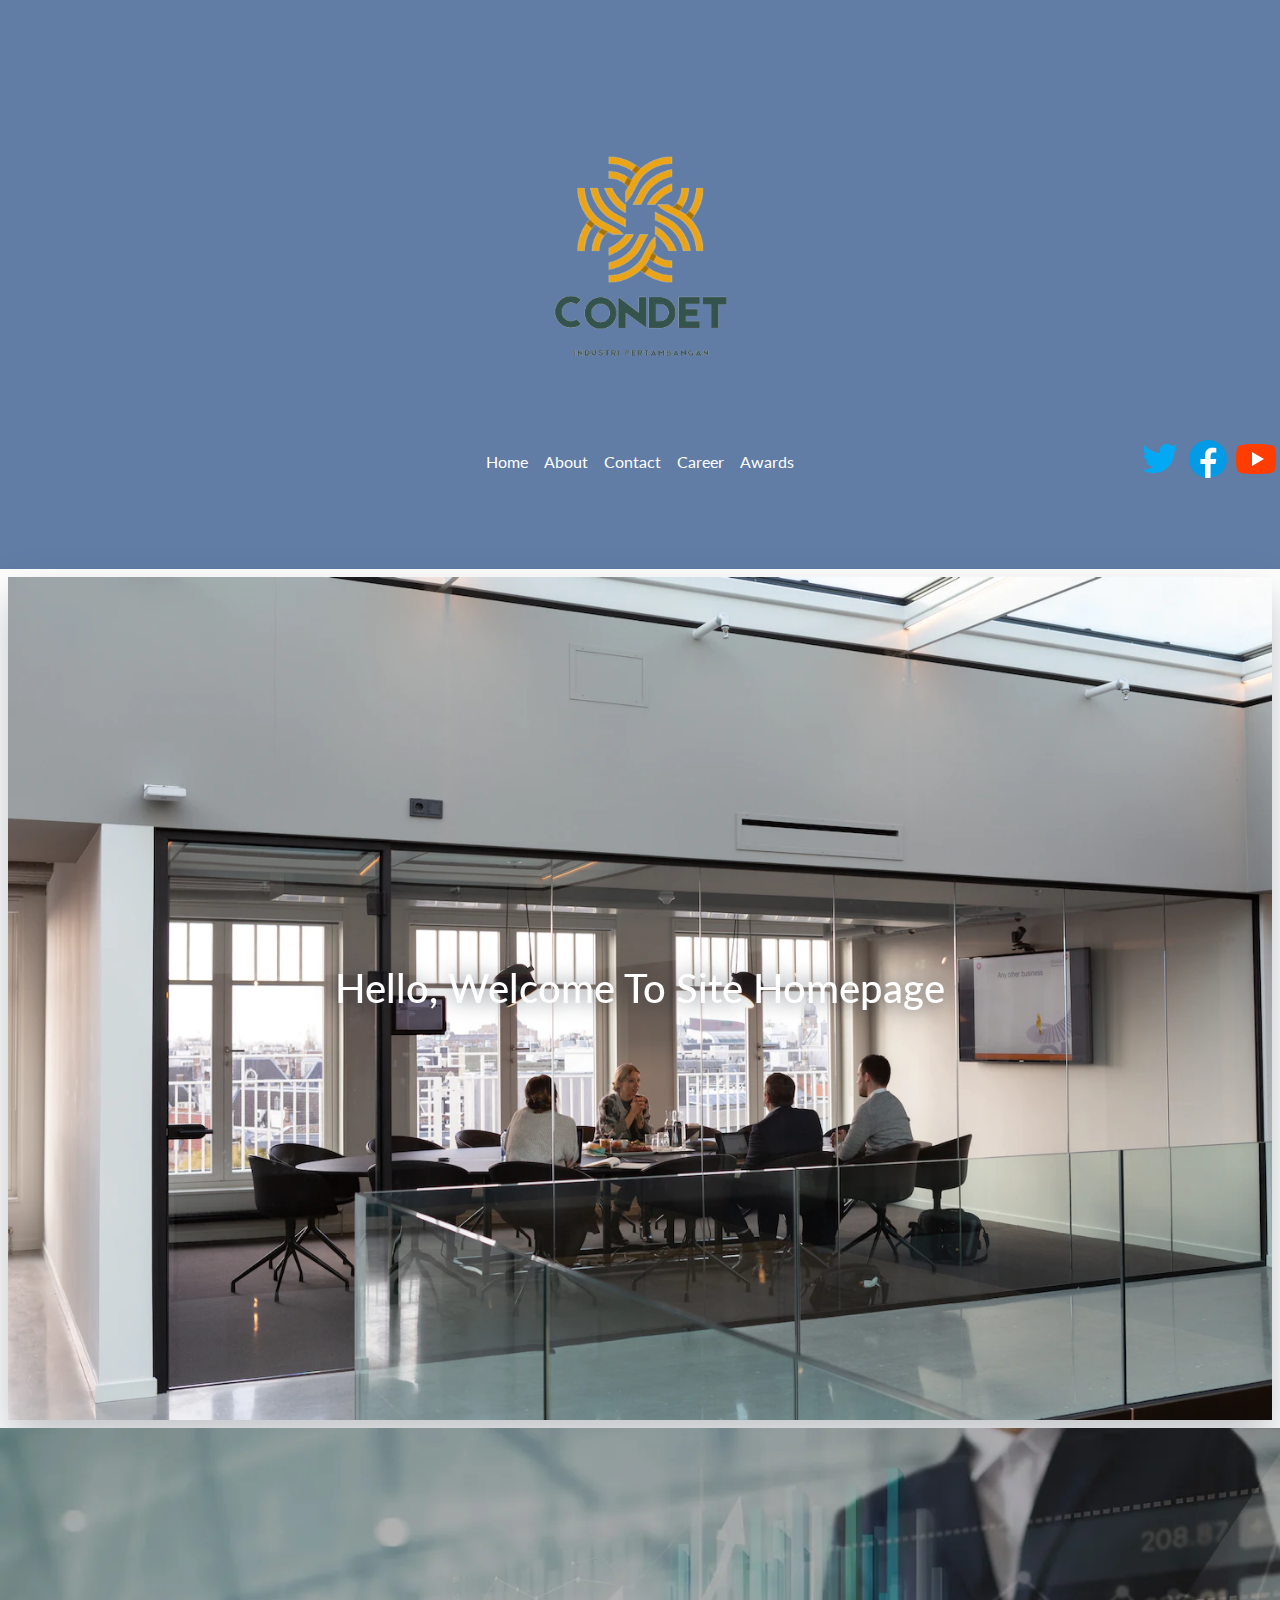
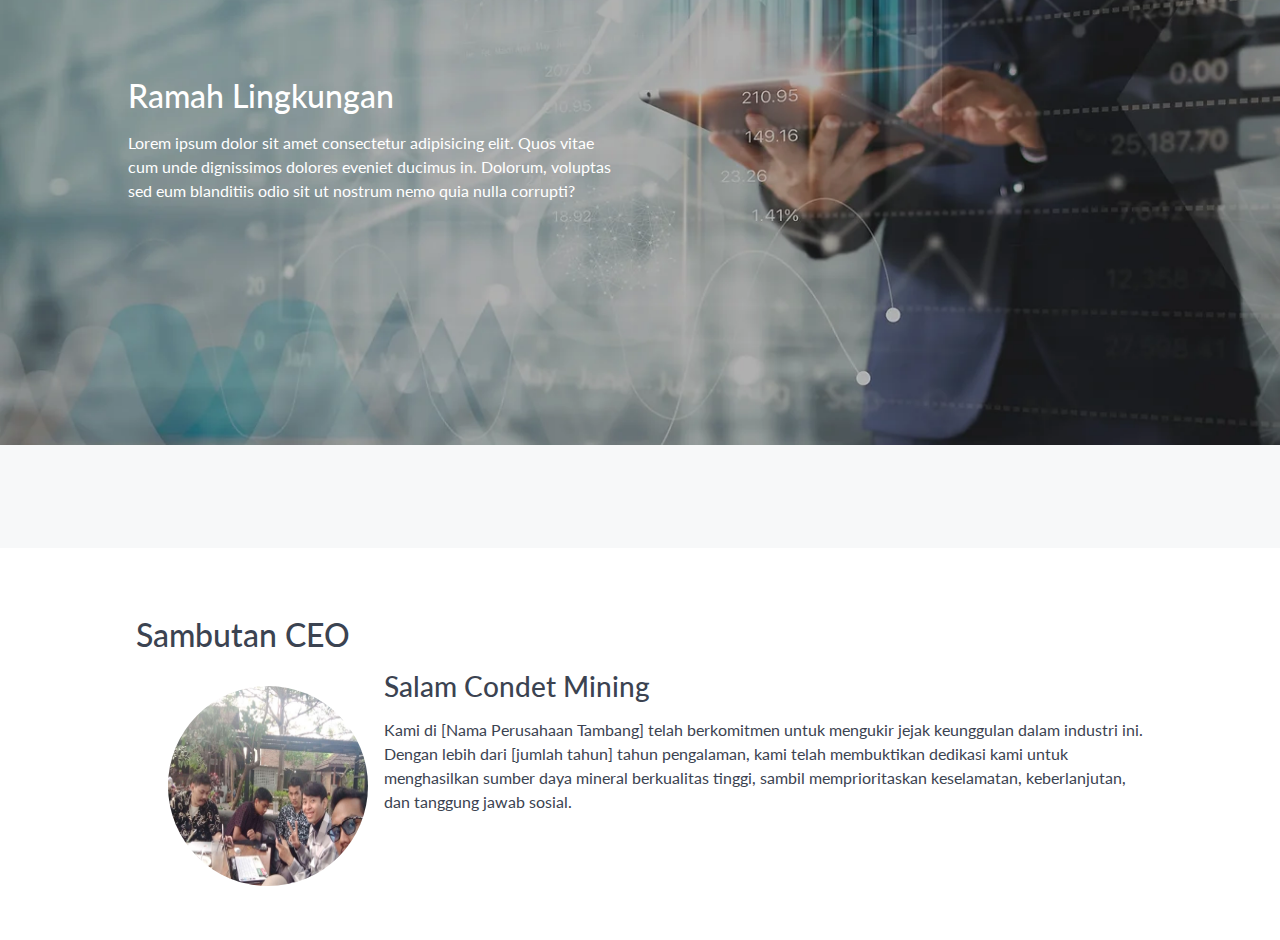
==== index.html @ 4646c5b1 "init" ====
<!DOCTYPE html>
<html lang="en">

<head>
    <meta charset="UTF-8">
    <meta name="viewport" content="width=device-width, initial-scale=1.0">
    <title>Condet Mining</title>
    <link rel="stylesheet" href="css/spectre.min.css">
    <link rel="stylesheet" href="css/spectre-exp.min.css">
    <link rel="stylesheet" href="css/globals.css">
    <link rel="stylesheet" href="css/spectre-icons.min.css">
    <link rel="preconnect" href="https://fonts.googleapis.com">
<link rel="preconnect" href="https://fonts.gstatic.com" crossorigin>
<link href="https://fonts.googleapis.com/css2?family=Lato&display=swap" rel="stylesheet">
</head>

<body>

    <header class="hero page-header">
        <div class="flex-centered">
            
            <img src="./assets/logo 2.png" alt="">


        </div>

        <nav class="navbar">
            <div class="navbar-section"></div>
            <div class="navbar-center">

                <a class="text-light p-2" href="/">Home</a>
                <a class="text-light p-2" href="/about.html">About</a>
                <a class="text-light p-2" href="/contact.html">Contact</a>
                <a class="text-light p-2" href="/career.html">Career</a>
                <a class="text-light p-2" href="/awards.html">Awards</a>
            </div>
            <div class="navbar-section">
                <span><img src="./assets/icons/twitter.svg" alt="" srcset=""></span>
                <span><img src="./assets/icons/facebook.svg" alt="" srcset=""></span>
                <span><img src="./assets/icons/youtube.svg" alt="" srcset=""></span>
            </div>
        </nav>

    </header>

    <section>

        <div class="parallax p-2 d-flex">

            <div class="parallax-top-left" tabindex="1"></div>
            <div class="parallax-top-right" tabindex="2"></div>
            <div class="parallax-bottom-left" tabindex="3"></div>
            <div class="parallax-bottom-right" tabindex="4"></div>

            <div class="text-light flex-centered parallax-content">
                <div class="parallax-front">
                    <h1>Hello, Welcome To Site Homepage</h1>
                </div>
                <div class="parallax-back">
                    <img src="assets/hero-bg.webp" class="img-responsive rounded" ...>
                  </div>
            </div>

        </div>

        <div class="carousel">
            <!-- carousel locator -->
            <input class="carousel-locator" id="slide-1" type="radio" name="carousel-radio" hidden="" checked="">
            <input class="carousel-locator" id="slide-2" type="radio" name="carousel-radio" hidden="">
            <input class="carousel-locator" id="slide-3" type="radio" name="carousel-radio" hidden="">
            <input class="carousel-locator" id="slide-4" type="radio" name="carousel-radio" hidden="">
            
            <!-- carousel container -->
            <div class="carousel-container carousel-box">
              <!-- carousel item -->
              <figure class="carousel-item carousel-box">
                <label class="item-prev btn btn-action btn-lg" for="slide-4"><i class="icon icon-arrow-left"></i></label>
                <label class="item-next btn btn-action btn-lg" for="slide-2"><i class="icon icon-arrow-right"></i></label>
                <div class="p-relative">
                  <div class="p-absolute carousel-item-position">

                    <h2>
                      Ramah Lingkungan
                    </h2>

                    <p>
                      Lorem ipsum dolor sit amet consectetur adipisicing elit. Quos vitae cum unde dignissimos dolores eveniet ducimus in. Dolorum, voluptas sed eum blanditiis odio sit ut nostrum nemo quia nulla corrupti?
                    </p>

                  </div>
                  <img class="rounded img-fit-contain w-full " src="./assets/1.webp" alt="macOS Yosemite Wallpaper">

                </div>
              </figure>
              <figure class="carousel-item ">
                <label class="item-prev btn btn-action btn-lg" for="slide-1"><i class="icon icon-arrow-left"></i></label>
                <label class="item-next btn btn-action btn-lg" for="slide-3"><i class="icon icon-arrow-right"></i></label>
                <div class="p-relative">
                  <div class="p-absolute carousel-item-position">

                    <h2>
                      Selalu Terdepan
                    </h2>

                    <p>
                      Lorem ipsum dolor sit amet consectetur adipisicing elit. Quos vitae cum unde dignissimos dolores eveniet ducimus in. Dolorum, voluptas sed eum blanditiis odio sit ut nostrum nemo quia nulla corrupti?
                    </p>

                  </div>
                <img class="=rounded img-fit-contain w-full" src="./assets/2.webp" alt="macOS Yosemite Wallpaper">


                </div>
              </figure>
              <figure class="carousel-item carousel-box">
                <label class="item-prev btn btn-action btn-lg" for="slide-2"><i class="icon icon-arrow-left"></i></label>
                <label class="item-next btn btn-action btn-lg" for="slide-4"><i class="icon icon-arrow-right"></i></label>
                <div class="p-relative">
                  <div class="p-absolute carousel-item-position">

                    <h2>
                      Green Energy
                    </h2>

                    <p>
                      Lorem ipsum dolor sit amet consectetur adipisicing elit. Quos vitae cum unde dignissimos dolores eveniet ducimus in. Dolorum, voluptas sed eum blanditiis odio sit ut nostrum nemo quia nulla corrupti?
                    </p>

                  </div>
                <img class="rounded img-fit-contain w-full" src="./assets/3.webp" alt="macOS El Capitan Wallpaper">



                </div>
              </figure>
              <figure class="carousel-item carousel-box">
                <label class="item-prev btn btn-action btn-lg" for="slide-3"><i class="icon icon-arrow-left"></i></label>
                <label class="item-next btn btn-action btn-lg" for="slide-1"><i class="icon icon-arrow-right"></i></label>
                <iframe width="100%" height="100%" src="https://www.youtube.com/embed/naVQul1NlkQ?si=Cb1ckYhtmQMa_f7T" title="YouTube video player" frameborder="0" allow="accelerometer; autoplay; clipboard-write; encrypted-media; gyroscope; picture-in-picture; web-share" allowfullscreen></iframe>
              </figure>
            </div>
            <!-- carousel navigation -->
            <div class="carousel-nav">
              <label class="nav-item text-hide c-hand" for="slide-1">1</label>
              <label class="nav-item text-hide c-hand" for="slide-2">2</label>
              <label class="nav-item text-hide c-hand" for="slide-3">3</label>
              <label class="nav-item text-hide c-hand" for="slide-4">4</label>
            </div>
          </div>

          <div class="container p-2 w-80 vertical-margin">
            <div>
              <h2>
                Sambutan CEO
              </h2>
            </div>
            <div class="columns">
              <div class="col-sm-12 col-3 text-center pr-2">
                <figure class="s-circle">
                <img class="centered s-circle" src="./assets/sepuhh.jpeg" alt="Sepuh CEO"  width="200" height="200" >

                </figure>
              </div>
              <div class="col-sm-12 col-9 p-centered">
                <h3>Salam Condet Mining</h3>
                <p>
                  Kami di [Nama Perusahaan Tambang] telah berkomitmen untuk mengukir jejak keunggulan dalam industri ini. Dengan lebih dari [jumlah tahun] tahun pengalaman, kami telah membuktikan dedikasi kami untuk menghasilkan sumber daya mineral berkualitas tinggi, sambil memprioritaskan keselamatan, keberlanjutan, dan tanggung jawab sosial.
                </p>
              </div>

            </div>

          </div>

    </section>

    <footer>

    </footer>

</body>

</html>
---- css/globals.css ----
* {
    font-family: "Lato", -apple-system, system-ui, BlinkMacSystemFont, "Segoe UI", Roboto, "Helvetica Neue", sans-serif;
}

.main-hero-img {
    background: url('../assets/hero-bg.webp') no-repeat fixed center ;
    height: 300px;
}

.carousel-box {
    width: auto;
    height: 300px;
}

.w-full {
    width: 100%;
}

.w-80 {
    width: 80%;

}

.kontek {
    display: flex;
    margin-top: 20px;
}

.kontek h2 {
    font-weight: bold;
    margin-bottom: 10px;
}

.kontek span {
    font-family: sans-serif;
    
}

.kontek iframe{
    margin-top: 10px;
    width: 70%;
    height: 70%;
}
/* Style untuk kontainer utama */
.contact-container {
    text-align: left;
    margin-left: 20px;
}

/* Style untuk judul halaman */
.contact-container h1 {
    font-size: 34px;
    margin-bottom: 10px;
}

/* Style untuk teks deskripsi */
.contact-container p {
    margin-bottom: 20px;
}

/* Style untuk formulir kontak */
.contact-form {
    max-width: 400px;
    margin: 0 auto;
}

/* Style untuk grup elemen dalam formulir */
.form-group {
    margin-bottom: 15px;
}

/* Style untuk label form */
.form-group label {
    display: block;
    margin-bottom: 5px;
}

/* Style untuk input dan textarea dalam form */
.contact-form input[type="text"],
.contact-form input[type="email"],
.contact-form textarea {
    width: 150%;
    padding: 10px;
    border: 1px solid #ccc;
    border-radius: 5px;
}

/* Style untuk tombol Kirim */
.contact-form button[type="submit"] {
    background-color: #007bff;
    color: #fff;
    padding: 10px 20px;
    border: none;
    cursor: pointer;
    border-radius: 5px;
}

/* Style hover untuk tombol Kirim */
.contact-form button[type="submit"]:hover {
    background-color: #0056b3;
}

.carousel-item-position {
    left: 10%;
    top: 40%;
    width: 38%;
    color: #fff;
}

.page-header {
    background-color: rgb(97 125 165);
}

.p-8 {
    padding: 1rem;
}

.vertical-margin {
    margin-top: 3rem;
    margin-bottom: 1.2rem;
}


.text-about {
    color: #cee8ff;
}
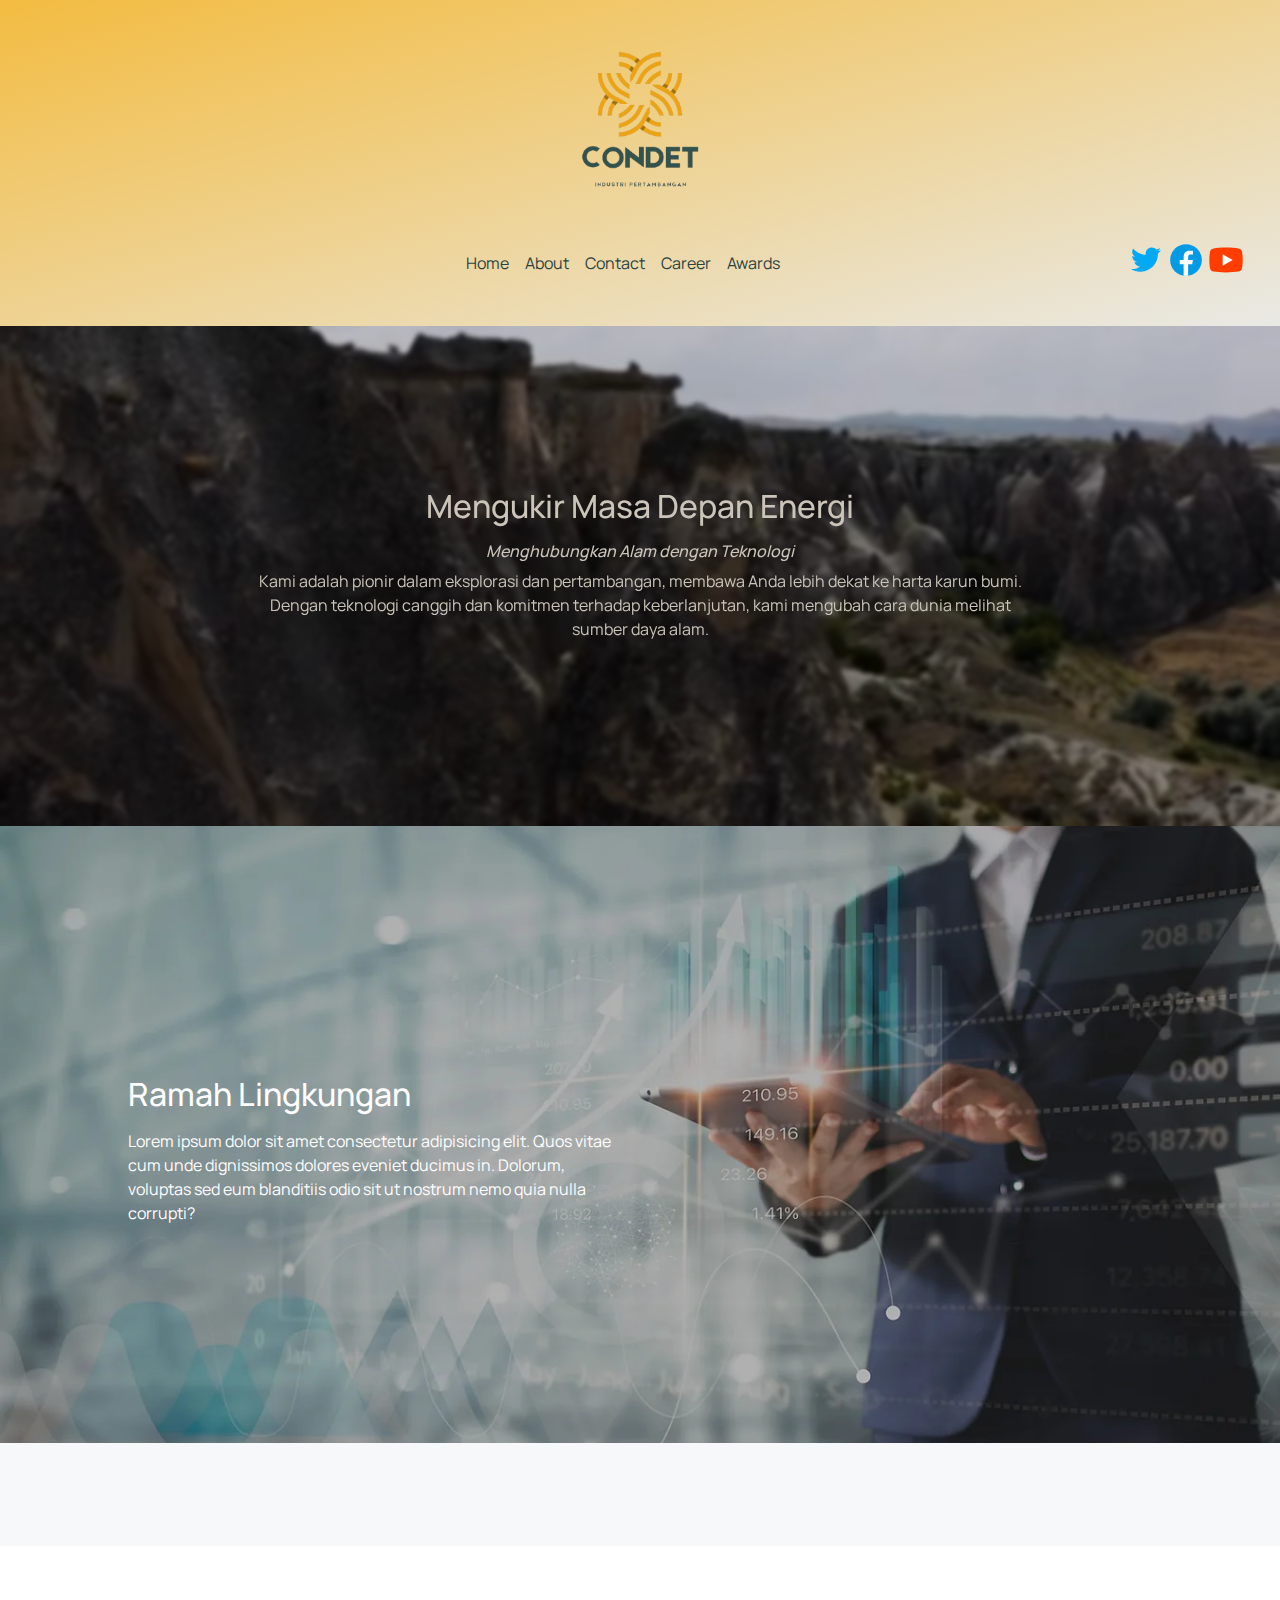
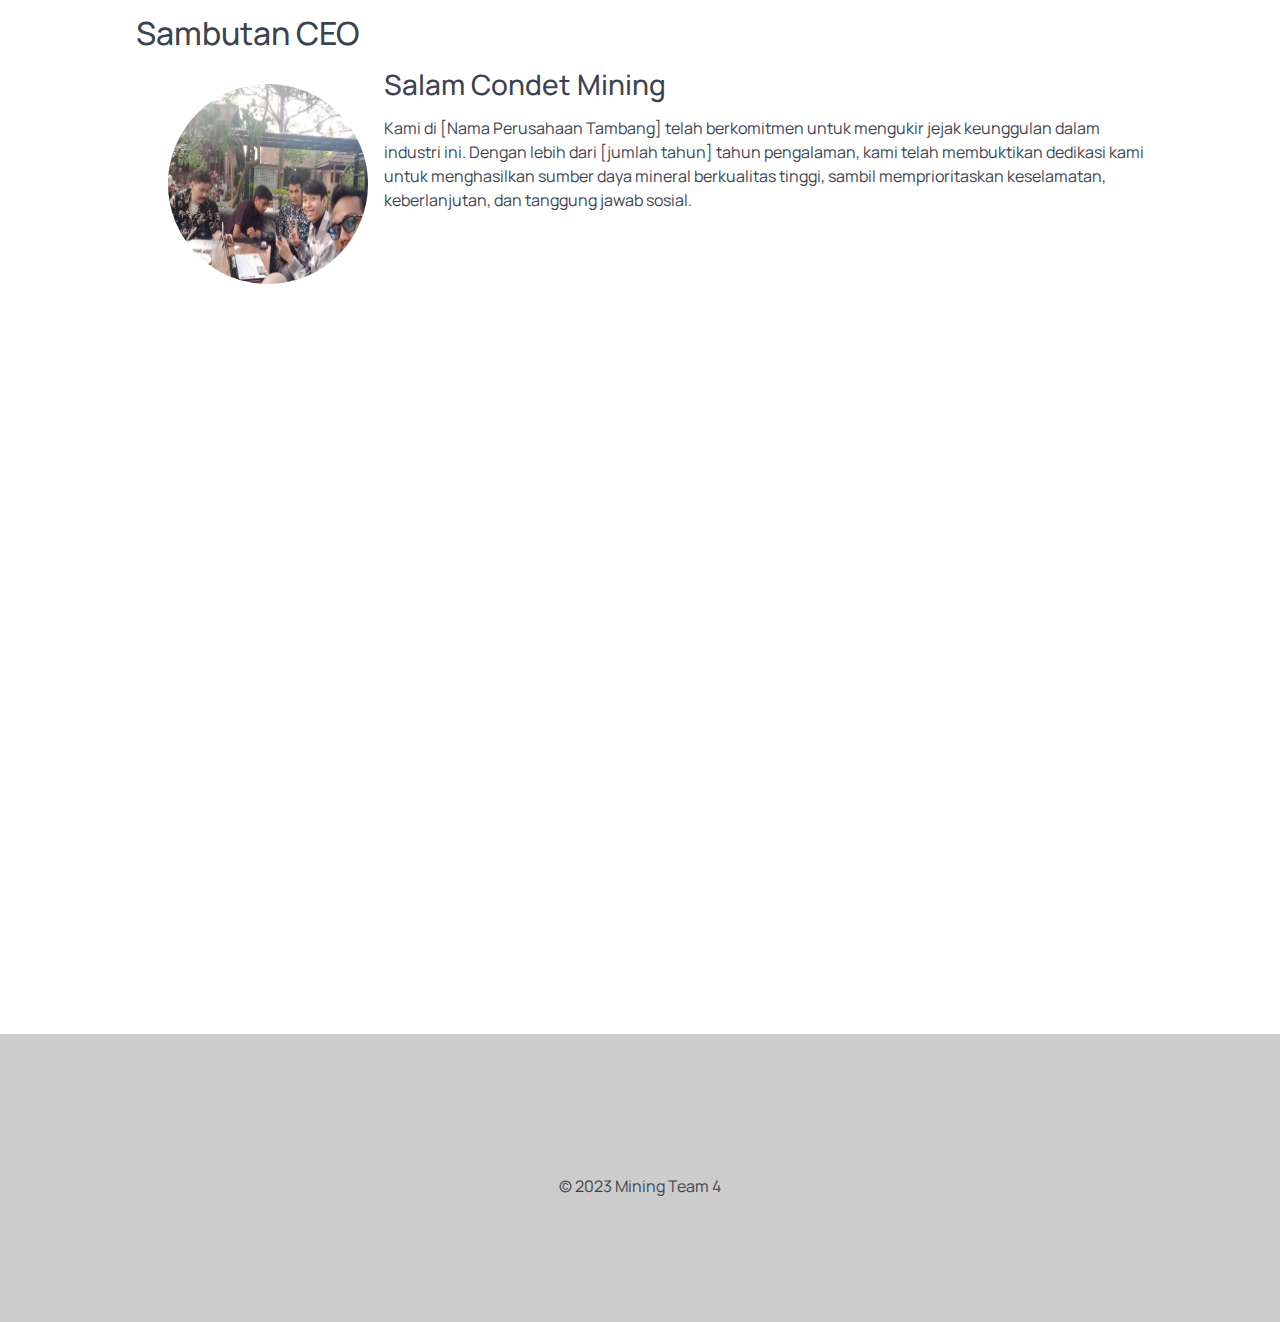
==== commit 6508c053: "modify" ====
--- a/index.html
+++ b/index.html
@@ -2,181 +2,189 @@
 <html lang="en">
 
 <head>
-    <meta charset="UTF-8">
-    <meta name="viewport" content="width=device-width, initial-scale=1.0">
-    <title>Condet Mining</title>
-    <link rel="stylesheet" href="css/spectre.min.css">
-    <link rel="stylesheet" href="css/spectre-exp.min.css">
-    <link rel="stylesheet" href="css/globals.css">
-    <link rel="stylesheet" href="css/spectre-icons.min.css">
-    <link rel="preconnect" href="https://fonts.googleapis.com">
-<link rel="preconnect" href="https://fonts.gstatic.com" crossorigin>
-<link href="https://fonts.googleapis.com/css2?family=Lato&display=swap" rel="stylesheet">
+  <meta charset="UTF-8">
+  <meta name="viewport" content="width=device-width, initial-scale=1.0">
+  <title>Condet Mining</title>
+  <link rel="stylesheet" href="css/spectre.min.css">
+  <link rel="stylesheet" href="css/spectre-exp.min.css">
+  <link rel="stylesheet" href="css/globals.css">
+  <link rel="stylesheet" href="css/spectre-icons.min.css">
 </head>
 
 <body>
 
-    <header class="hero page-header">
-        <div class="flex-centered">
-            
-            <img src="./assets/logo 2.png" alt="">
+  <header class="page-header">
+    <div class="flex-centered">
+      <img class="logo-main" src="./assets/logo 2.png" alt="">
+    </div>
+
+    <nav class="navbar">
+      <div class="navbar-section"></div>
+      <div class="navbar-center">
+
+        <a class="p-2" href="/">Home</a>
+        <a class="p-2" href="/about.html">About</a>
+        <a class="p-2" href="/contact.html">Contact</a>
+        <a class="p-2" href="/career.html">Career</a>
+        <a class="p-2" href="/awards.html">Awards</a>
+      </div>
+      <div class="navbar-section sosmed">
+        <span><img src="./assets/icons/twitter.svg" alt="" srcset=""></span>
+        <span><img src="./assets/icons/facebook.svg" alt="" srcset=""></span>
+        <span><img src="./assets/icons/youtube.svg" alt="" srcset=""></span>
+      </div>
+    </nav>
+  </header>
+
+  <section>
+    <div class="hero-banner p-relative  ">
+      <video src="assets/stock.mp4" width="100%"autoplay  loop muted></video>
+
+      <div class="p-absolute text-center hero-banner-text bg-blur">
+        <h2>Mengukir Masa Depan Energi</h2>
+        <h6 class="text-italic">Menghubungkan Alam dengan Teknologi</h6>
+        <p class="w-60 text-center">Kami adalah pionir dalam eksplorasi dan pertambangan, membawa Anda lebih dekat ke
+          harta karun bumi. Dengan teknologi canggih dan komitmen terhadap keberlanjutan, kami mengubah cara dunia
+          melihat sumber daya alam.</p>
+      </div>
+    </div>
+
+    <div class="carousel">
+      <!-- carousel locator -->
+      <input class="carousel-locator" id="slide-1" type="radio" name="carousel-radio" hidden="" checked="">
+      <input class="carousel-locator" id="slide-2" type="radio" name="carousel-radio" hidden="">
+      <input class="carousel-locator" id="slide-3" type="radio" name="carousel-radio" hidden="">
+      <input class="carousel-locator" id="slide-4" type="radio" name="carousel-radio" hidden="">
+
+      <!-- carousel container -->
+      <div class="carousel-container carousel-box">
+        <!-- carousel item -->
+        <figure class="carousel-item carousel-box">
+          <label class="item-prev btn btn-action btn-lg" for="slide-4"><i class="icon icon-arrow-left"></i></label>
+          <label class="item-next btn btn-action btn-lg" for="slide-2"><i class="icon icon-arrow-right"></i></label>
+          <div class="p-relative">
+            <div class="p-absolute carousel-item-position">
+
+              <h2>
+                Ramah Lingkungan
+              </h2>
+
+              <p>
+                Lorem ipsum dolor sit amet consectetur adipisicing elit. Quos vitae cum unde dignissimos dolores eveniet
+                ducimus in. Dolorum, voluptas sed eum blanditiis odio sit ut nostrum nemo quia nulla corrupti?
+              </p>
+
+            </div>
+            <img class="rounded img-fit-contain w-full " src="./assets/1.webp" alt="macOS Yosemite Wallpaper">
+
+          </div>
+        </figure>
+        <figure class="carousel-item ">
+          <label class="item-prev btn btn-action btn-lg" for="slide-1"><i class="icon icon-arrow-left"></i></label>
+          <label class="item-next btn btn-action btn-lg" for="slide-3"><i class="icon icon-arrow-right"></i></label>
+          <div class="p-relative">
+            <div class="p-absolute carousel-item-position">
+
+              <h2>
+                Selalu Terdepan
+              </h2>
+
+              <p>
+                Lorem ipsum dolor sit amet consectetur adipisicing elit. Quos vitae cum unde dignissimos dolores eveniet
+                ducimus in. Dolorum, voluptas sed eum blanditiis odio sit ut nostrum nemo quia nulla corrupti?
+              </p>
+
+            </div>
+            <img class="=rounded img-fit-contain w-full" src="./assets/2.webp" alt="macOS Yosemite Wallpaper">
 
 
-        </div>
+          </div>
+        </figure>
+        <figure class="carousel-item carousel-box">
+          <label class="item-prev btn btn-action btn-lg" for="slide-2"><i class="icon icon-arrow-left"></i></label>
+          <label class="item-next btn btn-action btn-lg" for="slide-4"><i class="icon icon-arrow-right"></i></label>
+          <div class="p-relative">
+            <div class="p-absolute carousel-item-position">
 
-        <nav class="navbar">
-            <div class="navbar-section"></div>
-            <div class="navbar-center">
+              <h2>
+                Green Energy
+              </h2>
 
-                <a class="text-light p-2" href="/">Home</a>
-                <a class="text-light p-2" href="/about.html">About</a>
-                <a class="text-light p-2" href="/contact.html">Contact</a>
-                <a class="text-light p-2" href="/career.html">Career</a>
-                <a class="text-light p-2" href="/awards.html">Awards</a>
+              <p>
+                Lorem ipsum dolor sit amet consectetur adipisicing elit. Quos vitae cum unde dignissimos dolores eveniet
+                ducimus in. Dolorum, voluptas sed eum blanditiis odio sit ut nostrum nemo quia nulla corrupti?
+              </p>
+
             </div>
-            <div class="navbar-section">
-                <span><img src="./assets/icons/twitter.svg" alt="" srcset=""></span>
-                <span><img src="./assets/icons/facebook.svg" alt="" srcset=""></span>
-                <span><img src="./assets/icons/youtube.svg" alt="" srcset=""></span>
-            </div>
-        </nav>
-
-    </header>
-
-    <section>
-
-        <div class="parallax p-2 d-flex">
-
-            <div class="parallax-top-left" tabindex="1"></div>
-            <div class="parallax-top-right" tabindex="2"></div>
-            <div class="parallax-bottom-left" tabindex="3"></div>
-            <div class="parallax-bottom-right" tabindex="4"></div>
-
-            <div class="text-light flex-centered parallax-content">
-                <div class="parallax-front">
-                    <h1>Hello, Welcome To Site Homepage</h1>
-                </div>
-                <div class="parallax-back">
-                    <img src="assets/hero-bg.webp" class="img-responsive rounded" ...>
-                  </div>
-            </div>
-
-        </div>
-
-        <div class="carousel">
-            <!-- carousel locator -->
-            <input class="carousel-locator" id="slide-1" type="radio" name="carousel-radio" hidden="" checked="">
-            <input class="carousel-locator" id="slide-2" type="radio" name="carousel-radio" hidden="">
-            <input class="carousel-locator" id="slide-3" type="radio" name="carousel-radio" hidden="">
-            <input class="carousel-locator" id="slide-4" type="radio" name="carousel-radio" hidden="">
-            
-            <!-- carousel container -->
-            <div class="carousel-container carousel-box">
-              <!-- carousel item -->
-              <figure class="carousel-item carousel-box">
-                <label class="item-prev btn btn-action btn-lg" for="slide-4"><i class="icon icon-arrow-left"></i></label>
-                <label class="item-next btn btn-action btn-lg" for="slide-2"><i class="icon icon-arrow-right"></i></label>
-                <div class="p-relative">
-                  <div class="p-absolute carousel-item-position">
-
-                    <h2>
-                      Ramah Lingkungan
-                    </h2>
-
-                    <p>
-                      Lorem ipsum dolor sit amet consectetur adipisicing elit. Quos vitae cum unde dignissimos dolores eveniet ducimus in. Dolorum, voluptas sed eum blanditiis odio sit ut nostrum nemo quia nulla corrupti?
-                    </p>
-
-                  </div>
-                  <img class="rounded img-fit-contain w-full " src="./assets/1.webp" alt="macOS Yosemite Wallpaper">
-
-                </div>
-              </figure>
-              <figure class="carousel-item ">
-                <label class="item-prev btn btn-action btn-lg" for="slide-1"><i class="icon icon-arrow-left"></i></label>
-                <label class="item-next btn btn-action btn-lg" for="slide-3"><i class="icon icon-arrow-right"></i></label>
-                <div class="p-relative">
-                  <div class="p-absolute carousel-item-position">
-
-                    <h2>
-                      Selalu Terdepan
-                    </h2>
-
-                    <p>
-                      Lorem ipsum dolor sit amet consectetur adipisicing elit. Quos vitae cum unde dignissimos dolores eveniet ducimus in. Dolorum, voluptas sed eum blanditiis odio sit ut nostrum nemo quia nulla corrupti?
-                    </p>
-
-                  </div>
-                <img class="=rounded img-fit-contain w-full" src="./assets/2.webp" alt="macOS Yosemite Wallpaper">
-
-
-                </div>
-              </figure>
-              <figure class="carousel-item carousel-box">
-                <label class="item-prev btn btn-action btn-lg" for="slide-2"><i class="icon icon-arrow-left"></i></label>
-                <label class="item-next btn btn-action btn-lg" for="slide-4"><i class="icon icon-arrow-right"></i></label>
-                <div class="p-relative">
-                  <div class="p-absolute carousel-item-position">
-
-                    <h2>
-                      Green Energy
-                    </h2>
-
-                    <p>
-                      Lorem ipsum dolor sit amet consectetur adipisicing elit. Quos vitae cum unde dignissimos dolores eveniet ducimus in. Dolorum, voluptas sed eum blanditiis odio sit ut nostrum nemo quia nulla corrupti?
-                    </p>
-
-                  </div>
-                <img class="rounded img-fit-contain w-full" src="./assets/3.webp" alt="macOS El Capitan Wallpaper">
+            <img class="rounded img-fit-contain w-full" src="./assets/3.webp" alt="macOS El Capitan Wallpaper">
 
 
 
-                </div>
-              </figure>
-              <figure class="carousel-item carousel-box">
-                <label class="item-prev btn btn-action btn-lg" for="slide-3"><i class="icon icon-arrow-left"></i></label>
-                <label class="item-next btn btn-action btn-lg" for="slide-1"><i class="icon icon-arrow-right"></i></label>
-                <iframe width="100%" height="100%" src="https://www.youtube.com/embed/naVQul1NlkQ?si=Cb1ckYhtmQMa_f7T" title="YouTube video player" frameborder="0" allow="accelerometer; autoplay; clipboard-write; encrypted-media; gyroscope; picture-in-picture; web-share" allowfullscreen></iframe>
-              </figure>
-            </div>
-            <!-- carousel navigation -->
-            <div class="carousel-nav">
-              <label class="nav-item text-hide c-hand" for="slide-1">1</label>
-              <label class="nav-item text-hide c-hand" for="slide-2">2</label>
-              <label class="nav-item text-hide c-hand" for="slide-3">3</label>
-              <label class="nav-item text-hide c-hand" for="slide-4">4</label>
-            </div>
           </div>
+        </figure>
+        <figure class="carousel-item carousel-box">
+          <label class="item-prev btn btn-action btn-lg" for="slide-3"><i class="icon icon-arrow-left"></i></label>
+          <label class="item-next btn btn-action btn-lg" for="slide-1"><i class="icon icon-arrow-right"></i></label>
+          <iframe width="100%" height="100%" src="https://www.youtube.com/embed/naVQul1NlkQ?si=Cb1ckYhtmQMa_f7T"
+            title="YouTube video player" frameborder="0"
+            allow="accelerometer; autoplay; clipboard-write; encrypted-media; gyroscope; picture-in-picture; web-share"
+            allowfullscreen></iframe>
+        </figure>
+      </div>
+      <!-- carousel navigation -->
+      <div class="carousel-nav">
+        <label class="nav-item text-hide c-hand" for="slide-1">1</label>
+        <label class="nav-item text-hide c-hand" for="slide-2">2</label>
+        <label class="nav-item text-hide c-hand" for="slide-3">3</label>
+        <label class="nav-item text-hide c-hand" for="slide-4">4</label>
+      </div>
+    </div>
 
-          <div class="container p-2 w-80 vertical-margin">
-            <div>
-              <h2>
-                Sambutan CEO
-              </h2>
-            </div>
-            <div class="columns">
-              <div class="col-sm-12 col-3 text-center pr-2">
-                <figure class="s-circle">
-                <img class="centered s-circle" src="./assets/sepuhh.jpeg" alt="Sepuh CEO"  width="200" height="200" >
 
-                </figure>
-              </div>
-              <div class="col-sm-12 col-9 p-centered">
-                <h3>Salam Condet Mining</h3>
-                <p>
-                  Kami di [Nama Perusahaan Tambang] telah berkomitmen untuk mengukir jejak keunggulan dalam industri ini. Dengan lebih dari [jumlah tahun] tahun pengalaman, kami telah membuktikan dedikasi kami untuk menghasilkan sumber daya mineral berkualitas tinggi, sambil memprioritaskan keselamatan, keberlanjutan, dan tanggung jawab sosial.
-                </p>
-              </div>
 
-            </div>
+    <div class="container p-2 w-80 vertical-margin">
+      <div>
+        <h2>
+          Sambutan CEO
+        </h2>
+      </div>
+      <div class="columns">
+        <div class="col-sm-12 col-3 text-center pr-2">
+          <figure class="s-circle">
+            <img class="centered s-circle" src="./assets/sepuhh.jpeg" alt="Sepuh CEO" width="200" height="200">
 
-          </div>
+          </figure>
+        </div>
+        <div class="col-sm-12 col-9 p-centered">
+          <h3>Salam Condet Mining</h3>
+          <p>
+            Kami di [Nama Perusahaan Tambang] telah berkomitmen untuk mengukir jejak keunggulan dalam industri ini.
+            Dengan lebih dari [jumlah tahun] tahun pengalaman, kami telah membuktikan dedikasi kami untuk menghasilkan
+            sumber daya mineral berkualitas tinggi, sambil memprioritaskan keselamatan, keberlanjutan, dan tanggung
+            jawab sosial.
+          </p>
+        </div>
 
-    </section>
+      </div>
 
-    <footer>
+      <div class="video-home">
+        <iframe width="100%" height="100%" src="https://www.youtube.com/embed/naVQul1NlkQ?si=Cb1ckYhtmQMa_f7T"
+              title="YouTube video player" frameborder="0"
+              allow="accelerometer; autoplay; clipboard-write; encrypted-media; gyroscope; picture-in-picture; web-share"
+              allowfullscreen></iframe>
+      </div>
 
-    </footer>
+    </div>
+
+  </section>
+
+  <footer>
+    <div class="footer-content">
+      <p>&copy; 2023 Mining Team 4</p>
+      
+    </div>
+
+  </footer>
 
 </body>
 
--- a/css/globals.css
+++ b/css/globals.css
@@ -1,6 +1,8 @@
+
+@import url('https://fonts.googleapis.com/css2?family=Manrope&display=swap');
 
 * {
-    font-family: "Lato", -apple-system, system-ui, BlinkMacSystemFont, "Segoe UI", Roboto, "Helvetica Neue", sans-serif;
+    font-family: 'Manrope', sans-serif;
 }
 
 .main-hero-img {
@@ -20,6 +22,10 @@
 .w-80 {
     width: 80%;
 
+}
+
+.w-60 {
+    width: 60%;
 }
 
 .kontek {
@@ -109,7 +115,9 @@
 }
 
 .page-header {
-    background-color: rgb(97 125 165);
+    background: linear-gradient(to bottom right, #f3bc41, #e9e9e5);
+    backdrop-filter: blur(10px);
+    padding-bottom: 2rem;
 }
 
 .p-8 {
@@ -123,5 +131,110 @@
 
 
 .text-about {
-    color: #cee8ff;
+    color: #404040;
+}
+
+.logo-main {
+    height: 240px;
+}
+
+.sosmed {
+    margin-right: 34px;
+}
+
+.sosmed img {
+    width: 2rem;
+}
+
+.hero-banner {
+    display: flex;
+    flex-direction: column;
+  align-items: center;
+  justify-content: center;
+  /* height: 60vh; */
+  position: relative;
+  height: 500px;
+  width: 100%;
+  overflow: hidden;
+  
+
+}
+
+.hero-banner-text {
+    display: flex;
+    flex-direction: column;
+  align-items: center;
+  justify-content: center;
+  color: #cac4b9;
+  height: 100%;
+
+}
+
+.navbar a {
+    color: #2c423e;
+}
+
+.bg-blur {
+    background-color: rgba(0, 0, 0, 0.156); /* Adjust the color and opacity as needed */
+  backdrop-filter: blur(2px);
+}
+
+.video-home {
+    height: 70vh;
+    object-fit: cover;
+}
+
+footer {
+    padding: 5rem;
+    background: #ccc;
+    text-align: center;
+    margin-top: 10vh;
+}
+
+
+  
+  .footer-content {
+    max-width: 800px;
+    padding-top: 2rem;
+    margin: 0 auto;
+  }
+
+
+  .job-board {
+    max-width: 800px;
+    margin: 0 auto;
+    padding: 20px;
+    background-color: #f9f9f9;
+    border-radius: 10px;
+    box-shadow: 0 0 10px rgba(0,0,0,0.1);
+}
+
+.job {
+    margin-bottom: 20px;
+    padding: 10px;
+    background-color: #fff;
+    border: 1px solid #ccc;
+    border-radius: 5px;
+}
+
+.job h2 {
+    margin-bottom: 10px;
+}
+
+.job p {
+    margin-bottom: 5px;
+}
+
+.job .apply-button {
+    display: inline-block;
+    padding: 8px 16px;
+    background-color: #007bff;
+    color: #fff;
+    text-decoration: none;
+    border-radius: 4px;
+    transition: background-color 0.3s;
+}
+
+.job .apply-button:hover {
+    background-color: #0056b3;
 }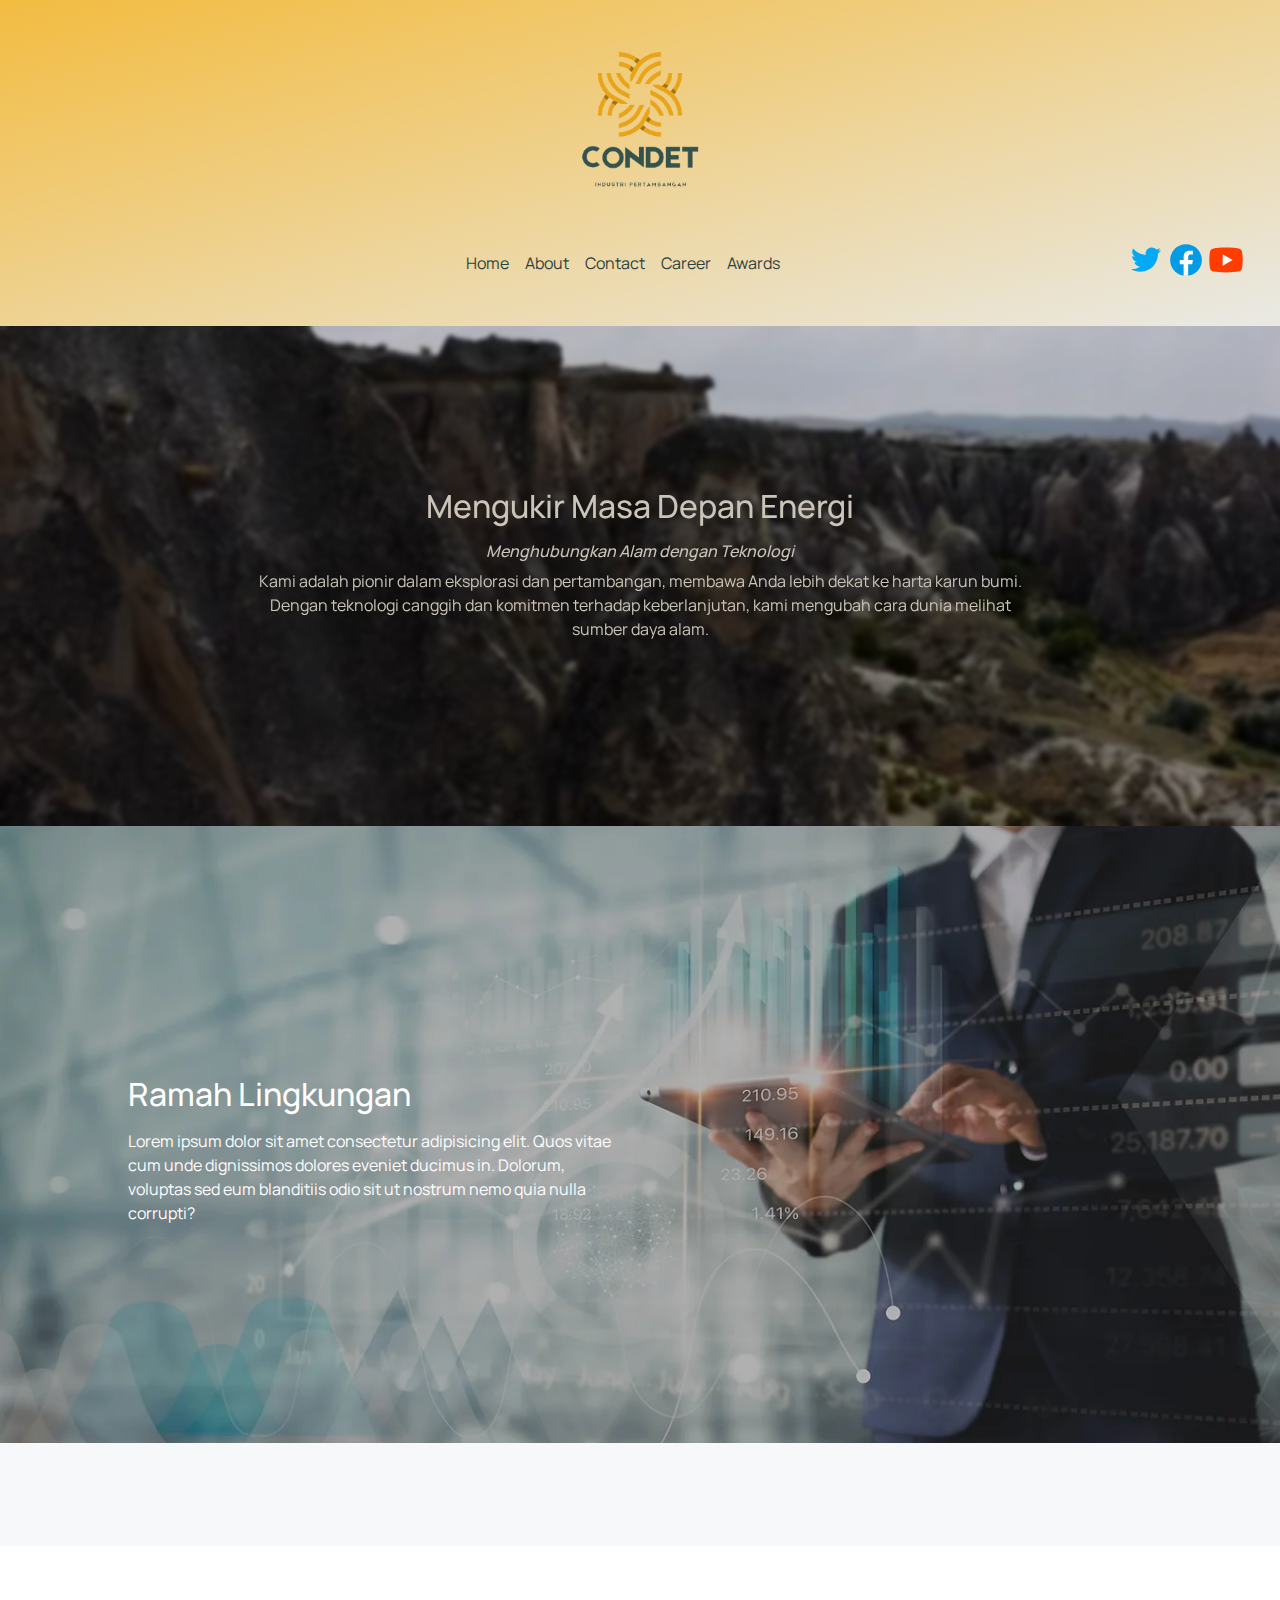
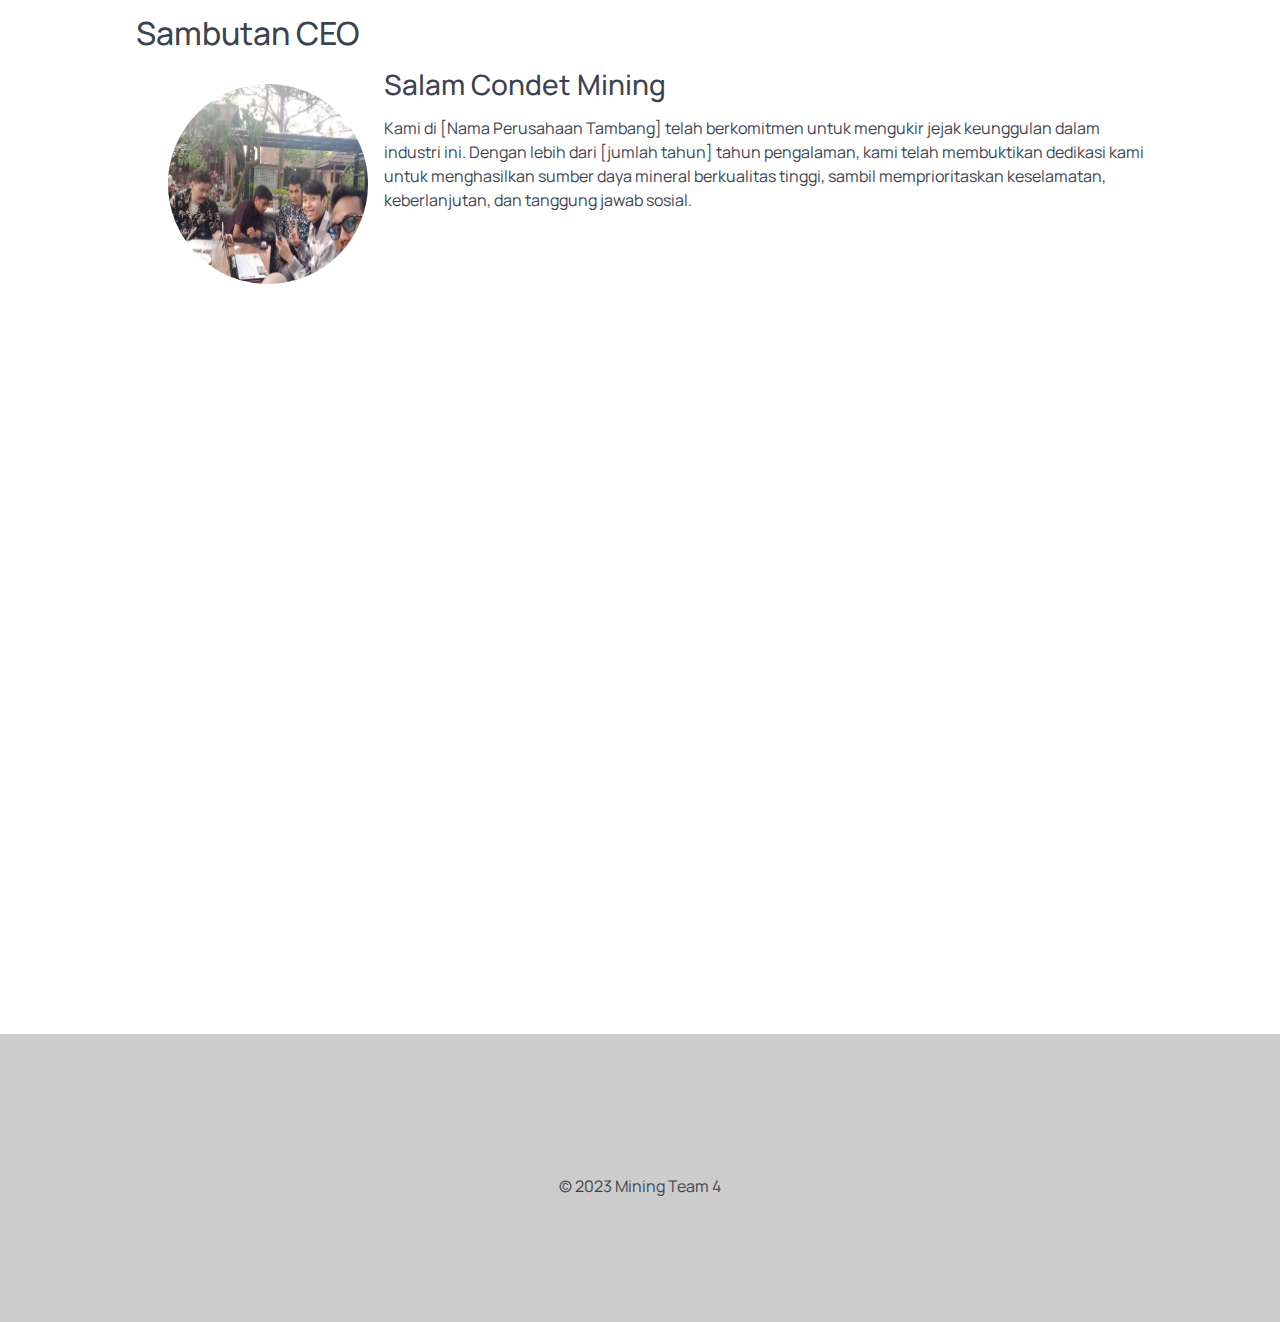
==== commit 2410c086: "tes" ====
--- a/index.html
+++ b/index.html
@@ -23,10 +23,10 @@
       <div class="navbar-center">
 
         <a class="p-2" href="/">Home</a>
-        <a class="p-2" href="/about.html">About</a>
-        <a class="p-2" href="/contact.html">Contact</a>
-        <a class="p-2" href="/career.html">Career</a>
-        <a class="p-2" href="/awards.html">Awards</a>
+        <a class="p-2" href="about.html">About</a>
+        <a class="p-2" href="contact.html">Contact</a>
+        <a class="p-2" href="career.html">Career</a>
+        <a class="p-2" href="awards.html">Awards</a>
       </div>
       <div class="navbar-section sosmed">
         <span><img src="./assets/icons/twitter.svg" alt="" srcset=""></span>
